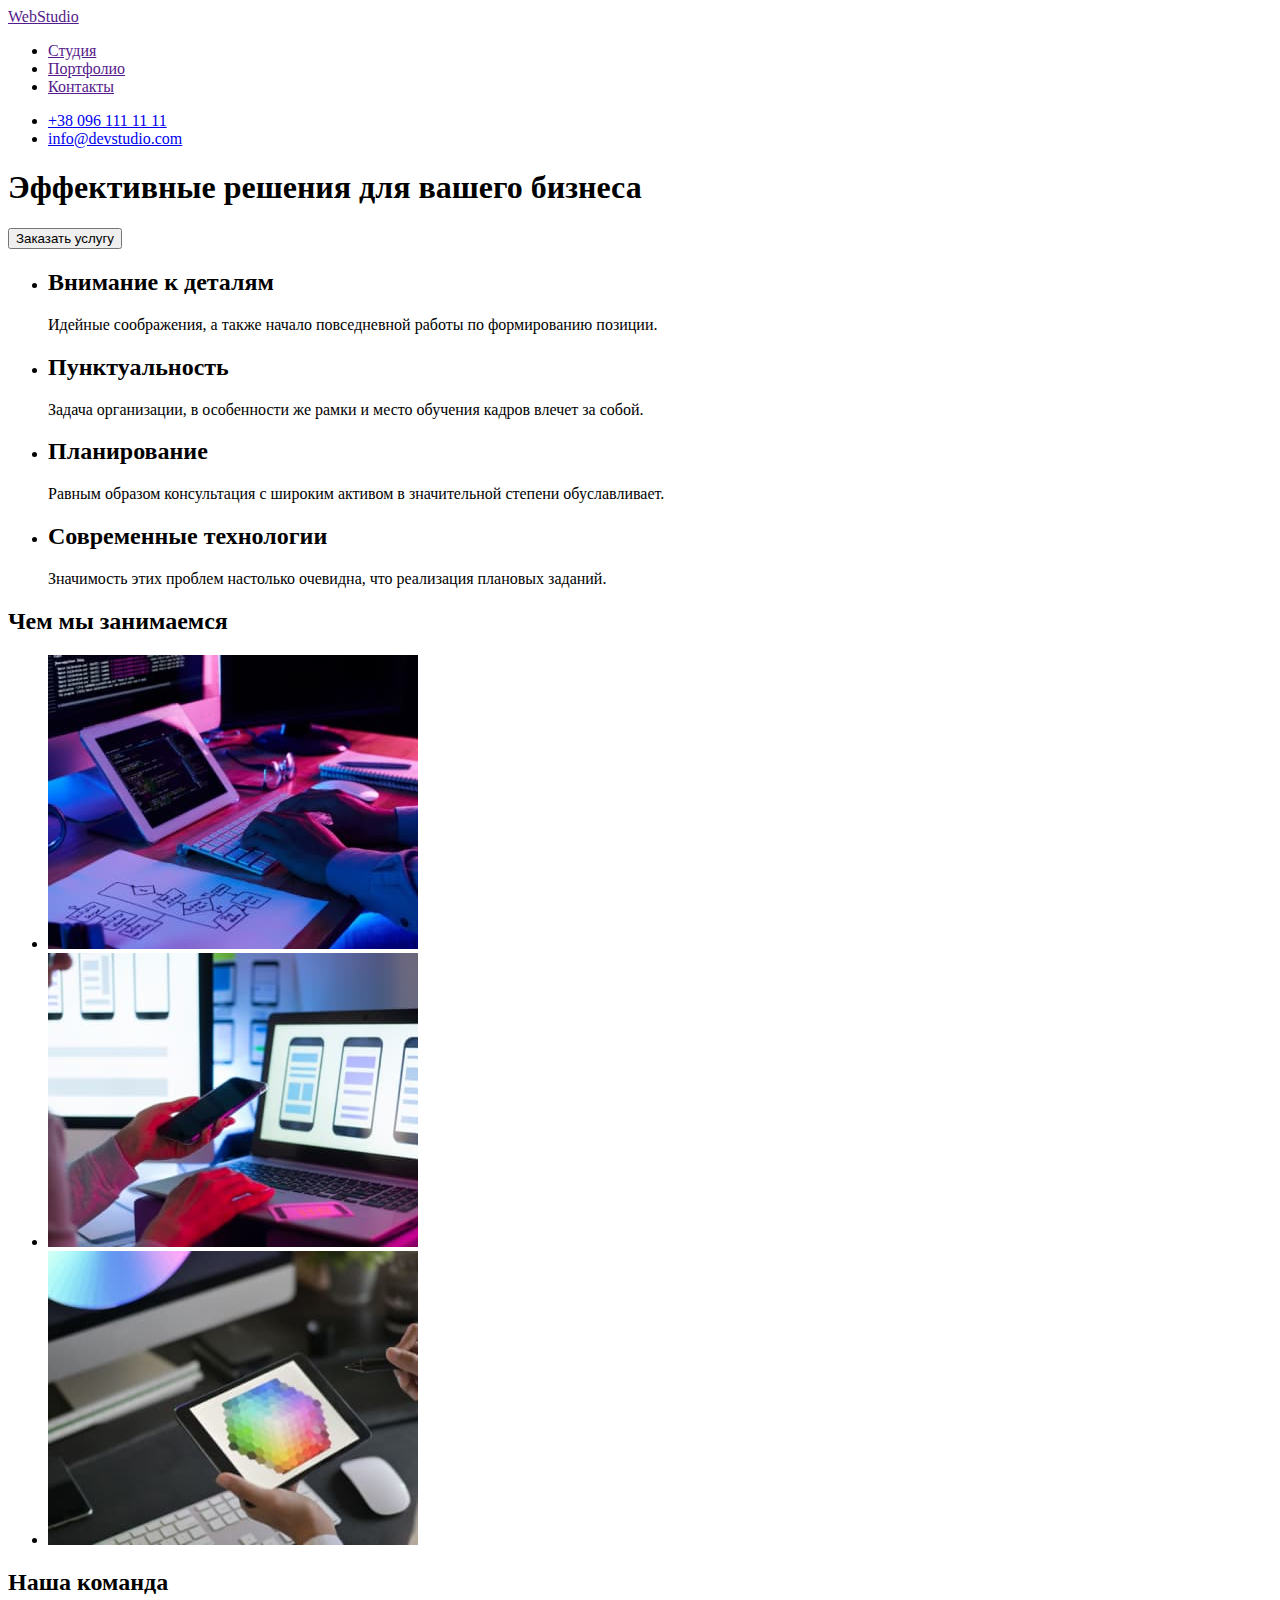
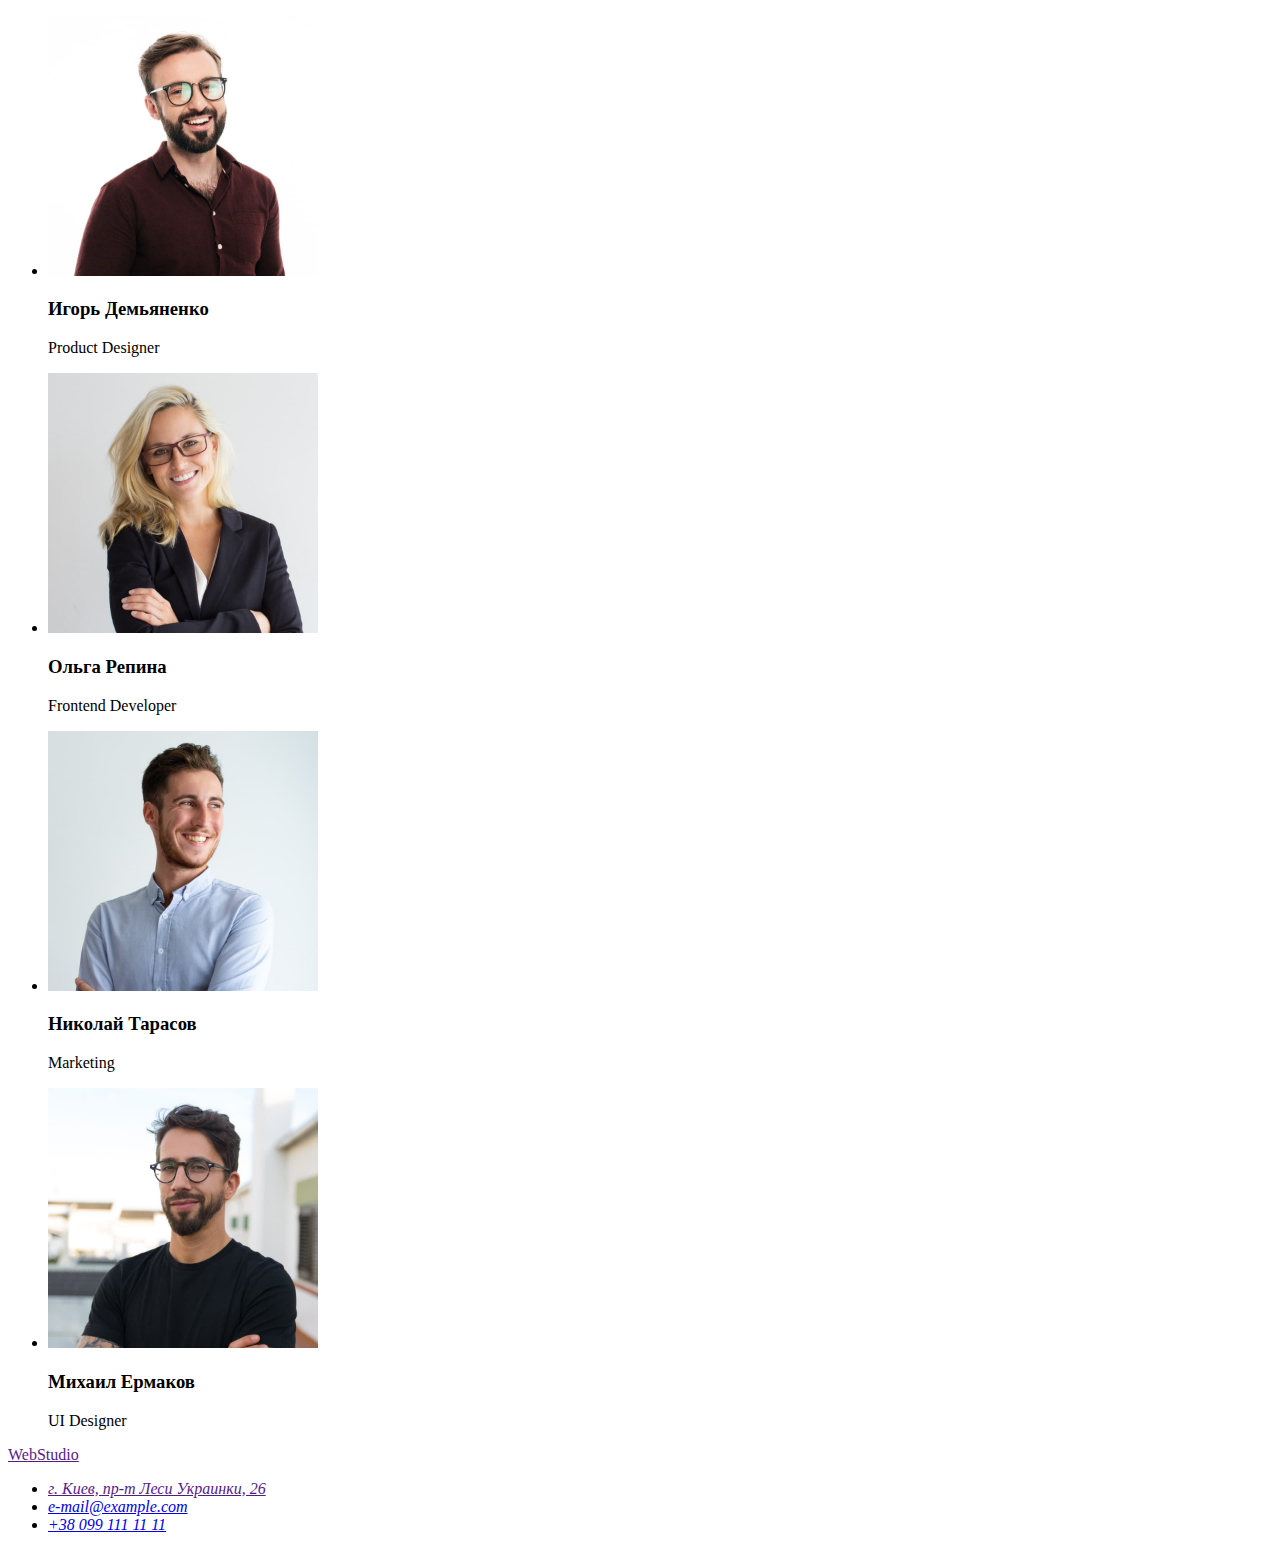
==== index.html @ b9a96abc "Добавил файлы проекта" ====
<!DOCTYPE html>
<html lang="en">
<head>
    <meta charset="UTF-8">
    <meta http-equiv="X-UA-Compatible" content="IE=edge">
    <meta name="viewport" content="width=device-width, initial-scale=1.0">
    <title>Студия</title>
</head>
<body>
    <!-- header -->
    <header>
        <a href="">WebStudio</a>
        <nav>
            <ul>
                <li><a href="">Студия</a></li>
                <li><a href="">Портфолио</a></li>
                <li><a href="">Контакты</a></li>
            </ul>
        </nav>
        <ul>
            <li><a href="tel:+380961111111">+38 096 111 11 11</a></li>
            <li><a href="mailto:info@devstudio.com">info@devstudio.com</a></li>
        </ul>
    </header>
    <!-- main -->
    <main>
    <!-- hero -->
        <section>
            <h1>Эффективные решения для вашего бизнеса</h1>
            <button type="button">Заказать услугу</button>
        </section>
        <!-- peculiarities -->
        <section>
        
            <ul>
                 <li>
                     <h2>Внимание к деталям</h2>
                    <p>Идейные соображения, а также начало повседневной работы по формированию позиции.</p>
                </li>
                <li>
                    <h2>Пунктуальность</h2>
                     <p>Задача организации, в особенности же рамки и место обучения кадров влечет за собой.</p>
                </li>
                <li>
                    <h2>Планирование</h2>
                    <p>Равным образом консультация с широким активом в значительной степени обуславливает.</p>
                </li>
                <li>
                    <h2>Современные технологии</h2>
                    <p>Значимость этих проблем настолько очевидна, что реализация плановых заданий.</p>
                </li>
            </ul>
        </section>
        <section>                
            <h2>Чем мы занимаемся</h2>
            <ul>
                <li>
                    <img src="./images/box-1.jpg" alt="Разработчик набирает код" width="370">
                </li>
                <li>
                    <img src="./images/box-2.jpg" alt="Дизайнер выбирает внешний вид страницы" width="370">
                </li>
                <li>
                    <img src="./images/box-3.jpg" alt="Дизайнер выбирает подходящий цвет" width="370">
                </li>
            </ul>
        </section>
        <!-- our team -->
        <section>
            <h2>Наша команда</h2>
            <ul>
                <li>
                    <img src="./images/igor-demyanenko.jpg" alt="Член команды Игорь Демьяненко" width="270">
                    <h3>Игорь Демьяненко</h3>
                    <p>Product Designer</p>
                </li>
                <li>
                    <img src="./images/olga-repina.jpg" alt="Член команды Ольга Репина" width="270">
                    <h3>Ольга Репина</h3>
                    <p>Frontend Developer</p>
                </li>
                <li>
                    <img src="./images/nikolay-tarasov.jpg" alt="Член команды Николай Тарасов" width="270">
                    <h3>Николай Тарасов</h3>
                    <p>Marketing</p>
                </li>
                <li>
                    <img src="./images/mihail-ermakov.jpg" alt="Член команды Михаил Ермаков" width="270">
                    <h3>Михаил Ермаков</h3>
                    <p>UI Designer</p>
                </li>
            </ul>
        </section>
    </main>
    <!-- footer -->
    <footer>
        <a href="">WebStudio</a>
        <address>
            <ul>
                <li><a href="">г. Киев, пр-т Леси Украинки, 26</a></li>
                <li><a href="mailto:">e-mail@example.com</a></li>
                <li><a href="tel:+380991111111">+38 099 111 11 11</a></li>
            </ul>
        </address>
    </footer>


    
</body>
</html>
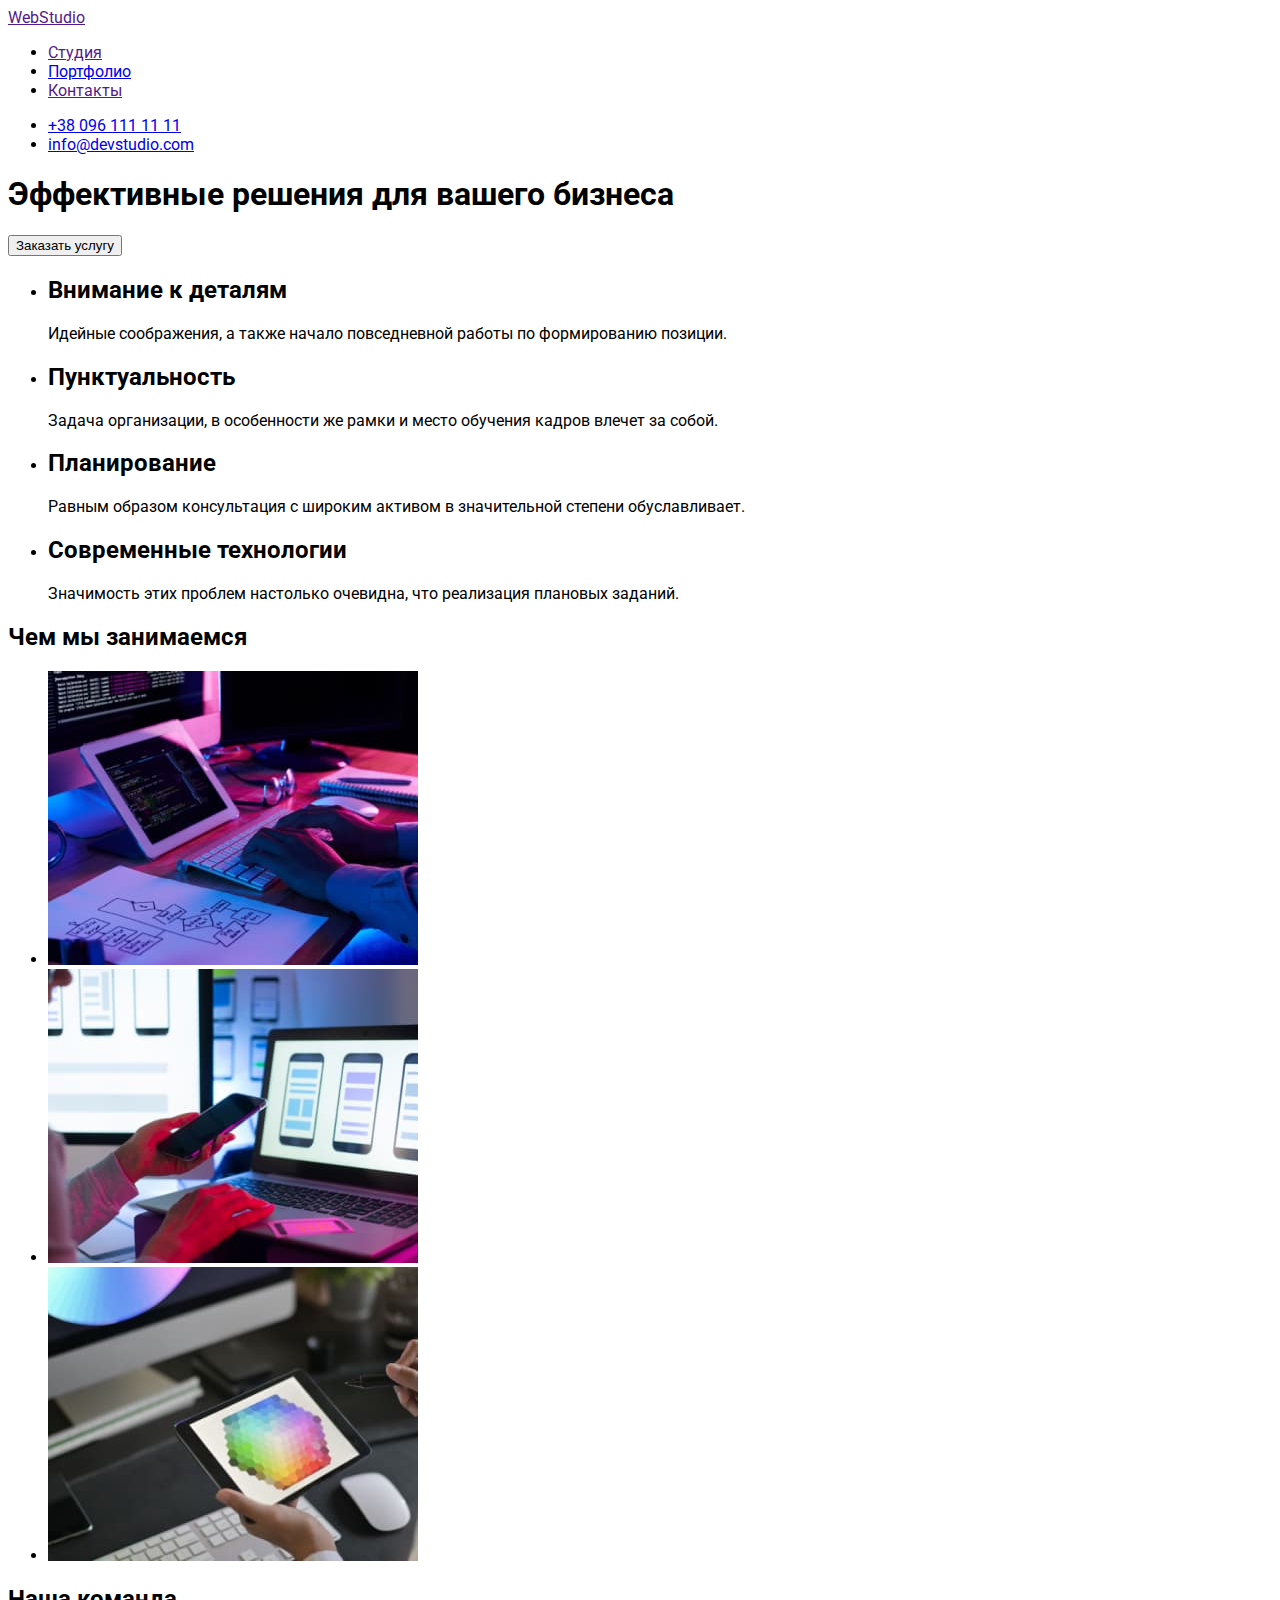
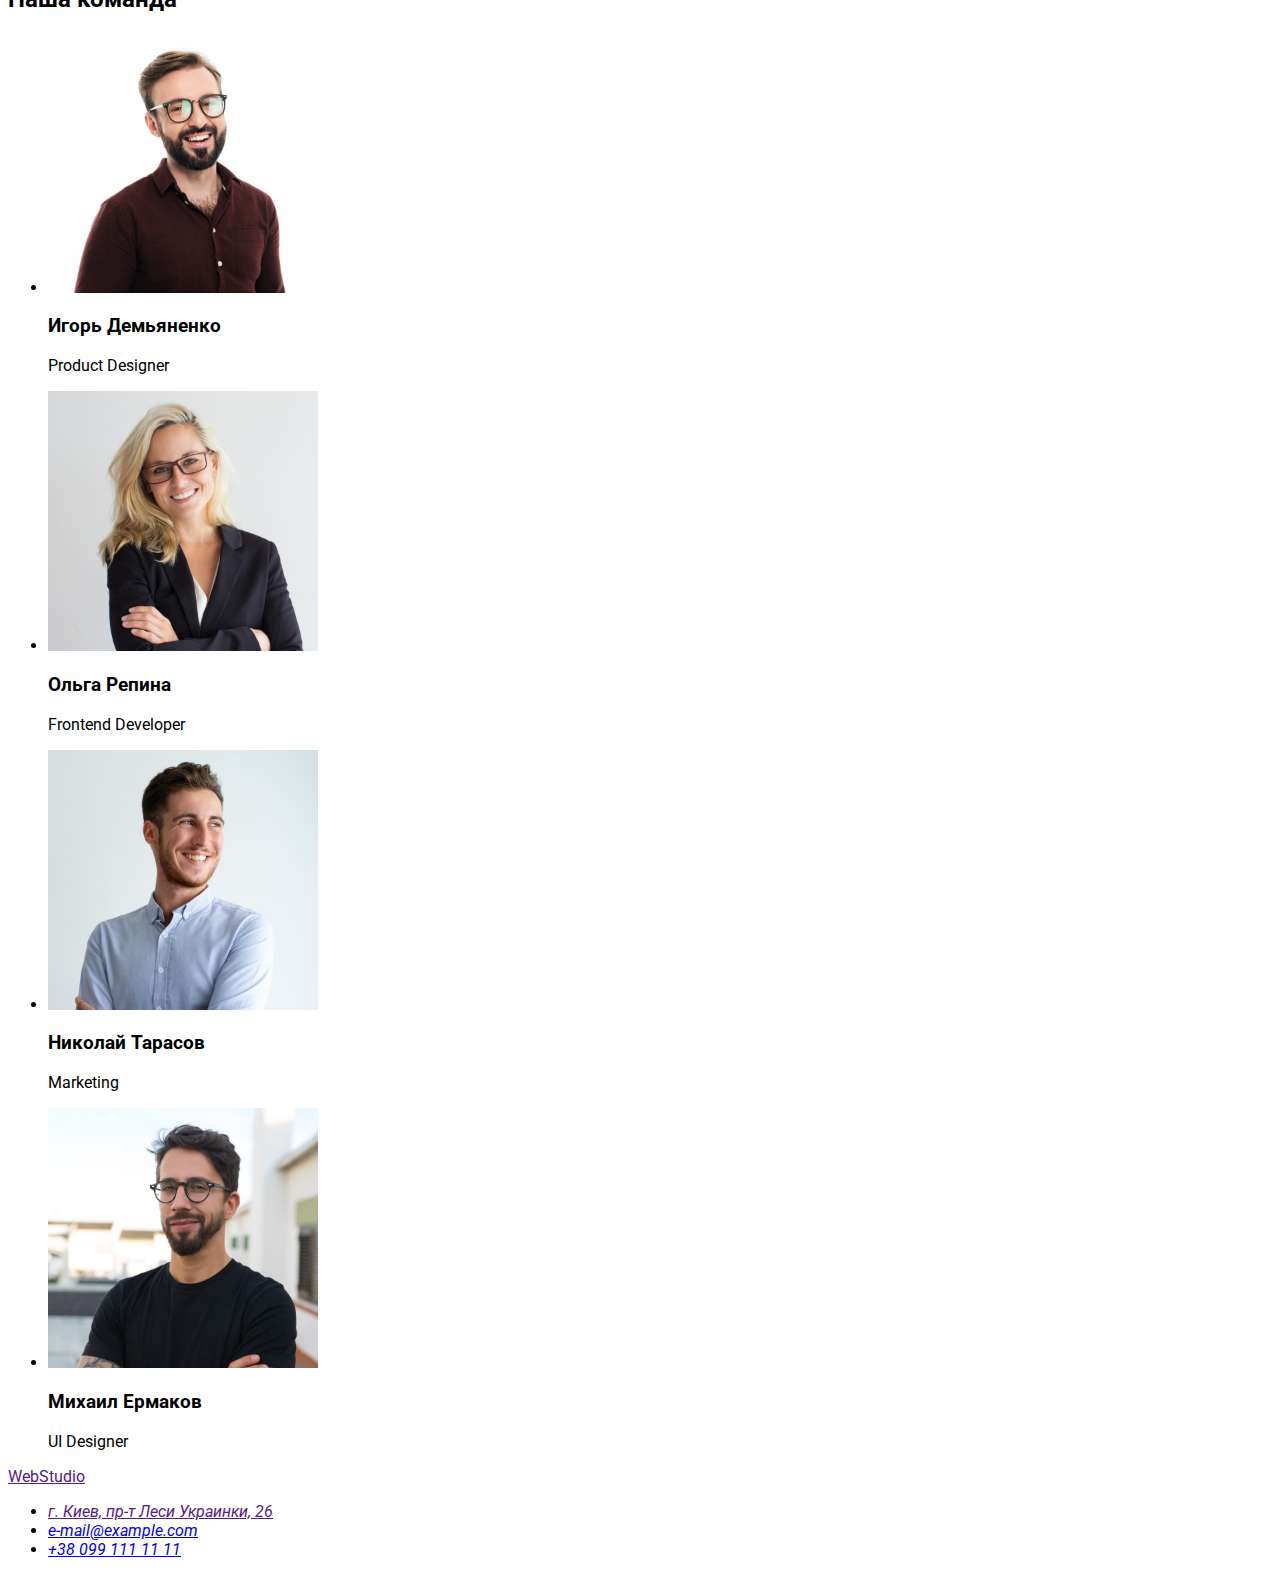
==== commit c15b22fa: "Portfolio, css" ====
--- a/index.html
+++ b/index.html
@@ -5,6 +5,11 @@
     <meta http-equiv="X-UA-Compatible" content="IE=edge">
     <meta name="viewport" content="width=device-width, initial-scale=1.0">
     <title>Студия</title>
+    <link rel="preconnect" href="https://fonts.googleapis.com">
+    <link rel="preconnect" href="https://fonts.gstatic.com" crossorigin>
+    <link href="https://fonts.googleapis.com/css2?family=Raleway:wght@700&family=Roboto:wght@400;500;700;900&display=swap"
+        rel="stylesheet">
+    <link rel="stylesheet" href="./css/styles.css">
 </head>
 <body>
     <!-- header -->
@@ -13,7 +18,7 @@
         <nav>
             <ul>
                 <li><a href="">Студия</a></li>
-                <li><a href="">Портфолио</a></li>
+                <li><a href="./portfolio.html">Портфолио</a></li>
                 <li><a href="">Контакты</a></li>
             </ul>
         </nav>
--- a/css/styles.css
+++ b/css/styles.css
@@ -0,0 +1,15 @@
+:root {
+  --page-bg-color: #ffffff;
+  --img-bg-color: #eeeeee;
+  --footer-color: #2f303a;
+  --color-of-headers: #212121;
+  --text-color: #757575;
+  --accent-color: #2196f3;
+  --logo-color: #2196f3;
+  --card-shadow: 0px 2px 1px -1px rgba(0, 0, 0, 0.2), 0px 1px 1px 0px rgba(0, 0, 0, 0.14),
+    0px 1px 3px 0px rgba(0, 0, 0, 0.12);
+}
+
+body {
+  font-family: 'Roboto', 'Raleway', sans-serif;
+}
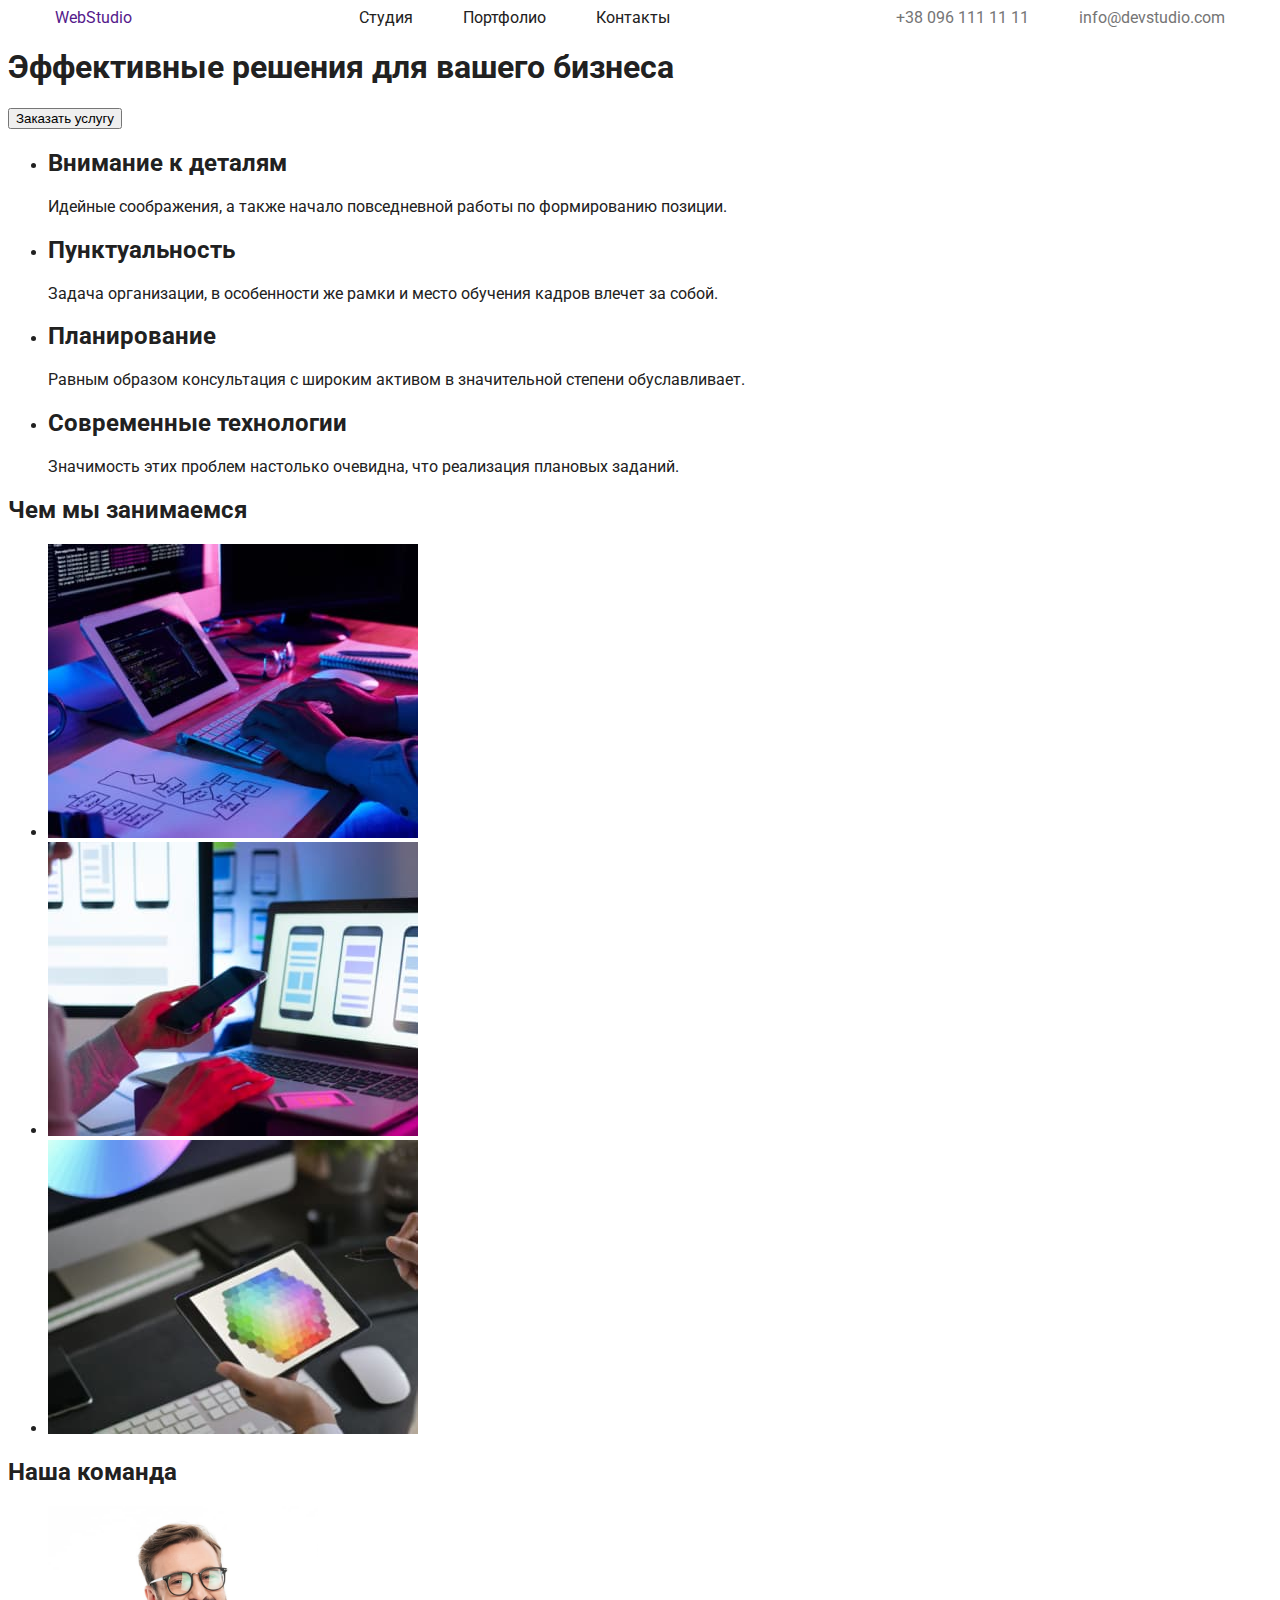
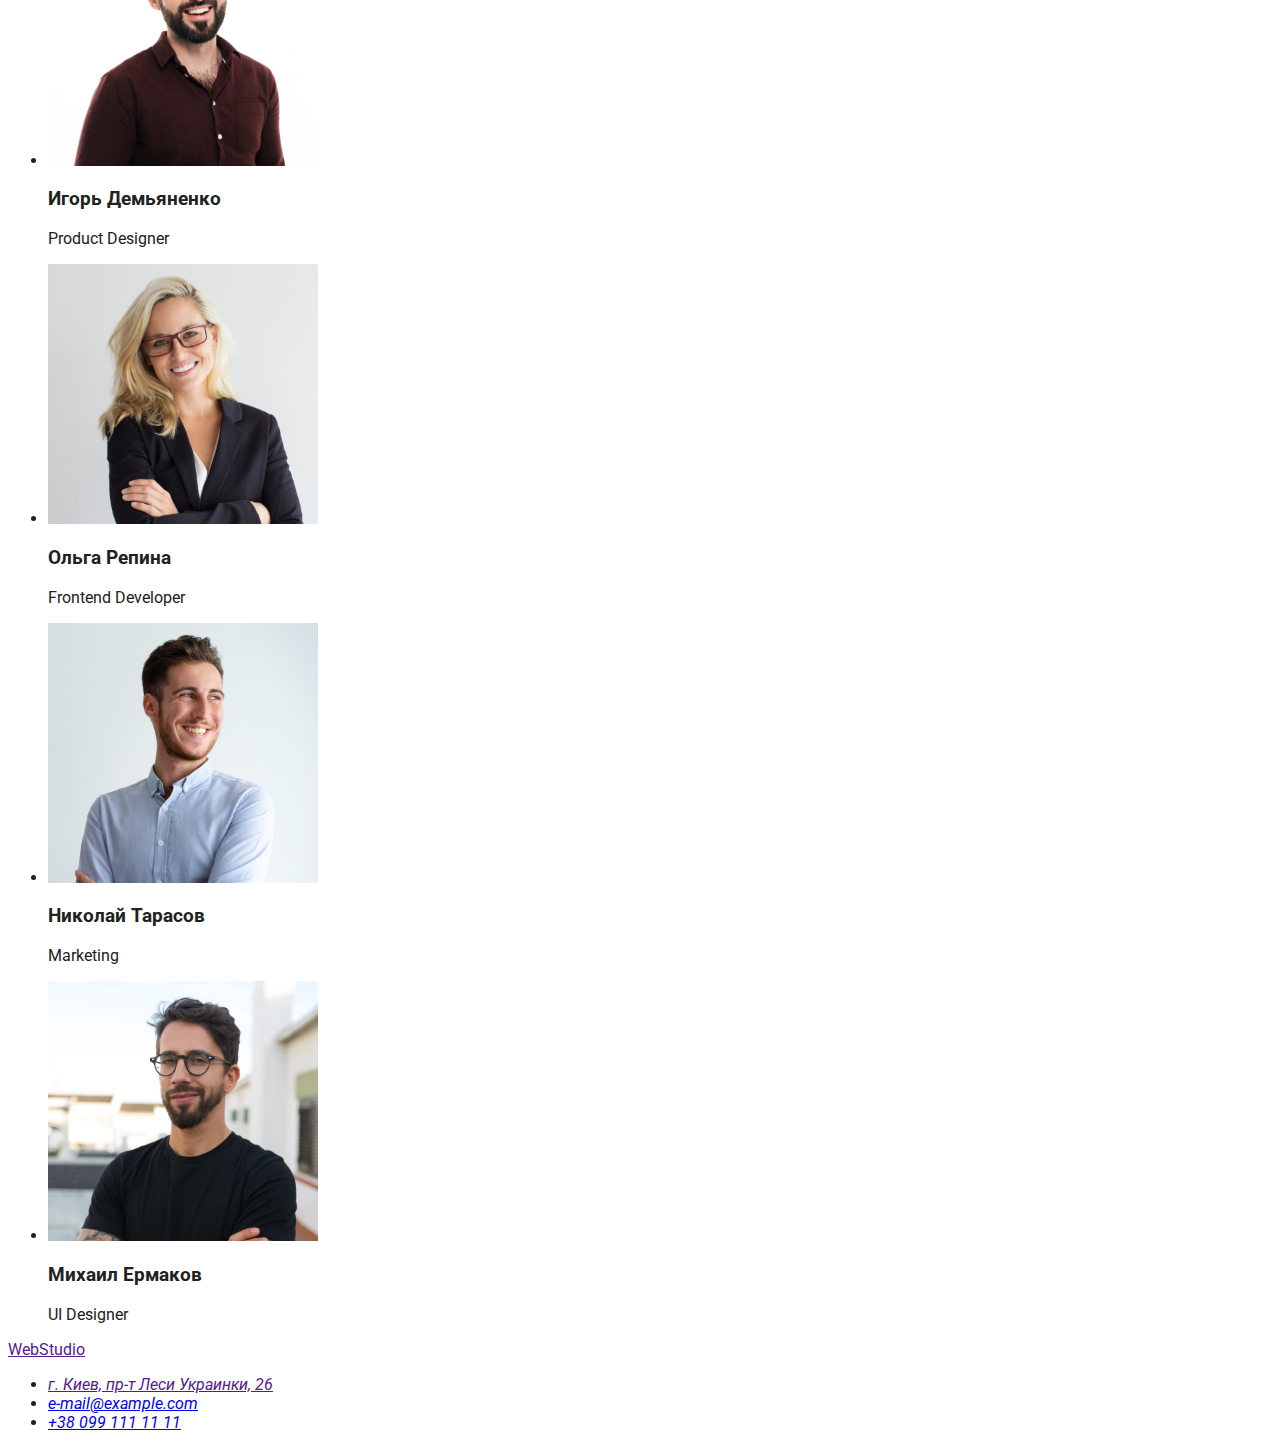
==== commit eabbaab6: "оформление шапки" ====
--- a/index.html
+++ b/index.html
@@ -13,16 +13,16 @@
 </head>
 <body>
     <!-- header -->
-    <header>
-        <a href="">WebStudio</a>
+    <header class="page-header">
+        <a class="logo" href="">WebStudio</a>
         <nav>
-            <ul>
-                <li><a href="">Студия</a></li>
+            <ul class="site-nav">
+                <li><a href="./index.html">Студия</a></li>
                 <li><a href="./portfolio.html">Портфолио</a></li>
                 <li><a href="">Контакты</a></li>
             </ul>
         </nav>
-        <ul>
+        <ul class="contact">
             <li><a href="tel:+380961111111">+38 096 111 11 11</a></li>
             <li><a href="mailto:info@devstudio.com">info@devstudio.com</a></li>
         </ul>
--- a/css/styles.css
+++ b/css/styles.css
@@ -12,4 +12,43 @@
 
 body {
   font-family: 'Roboto', 'Raleway', sans-serif;
+  color: var(--color-of-headers);
 }
+
+.page-header {
+  display: flex;
+  justify-content: space-between;
+  width: 1170px;
+  margin-left: auto;
+  margin-right: auto;
+}
+
+.page-header a {
+  text-decoration: none;
+}
+
+.site-nav,
+.contact,
+.logo {
+  display: flex;
+  justify-content: space-between;
+  margin: 0;
+  padding: 0;
+  list-style: none;
+}
+
+.site-nav > li {
+  margin-left: 50px;
+}
+
+.contact > li {
+  margin-left: 50px;
+}
+
+.site-nav a {
+  color: var(--color-of-headers);
+}
+
+.contact a {
+  color: var(--text-color);
+}
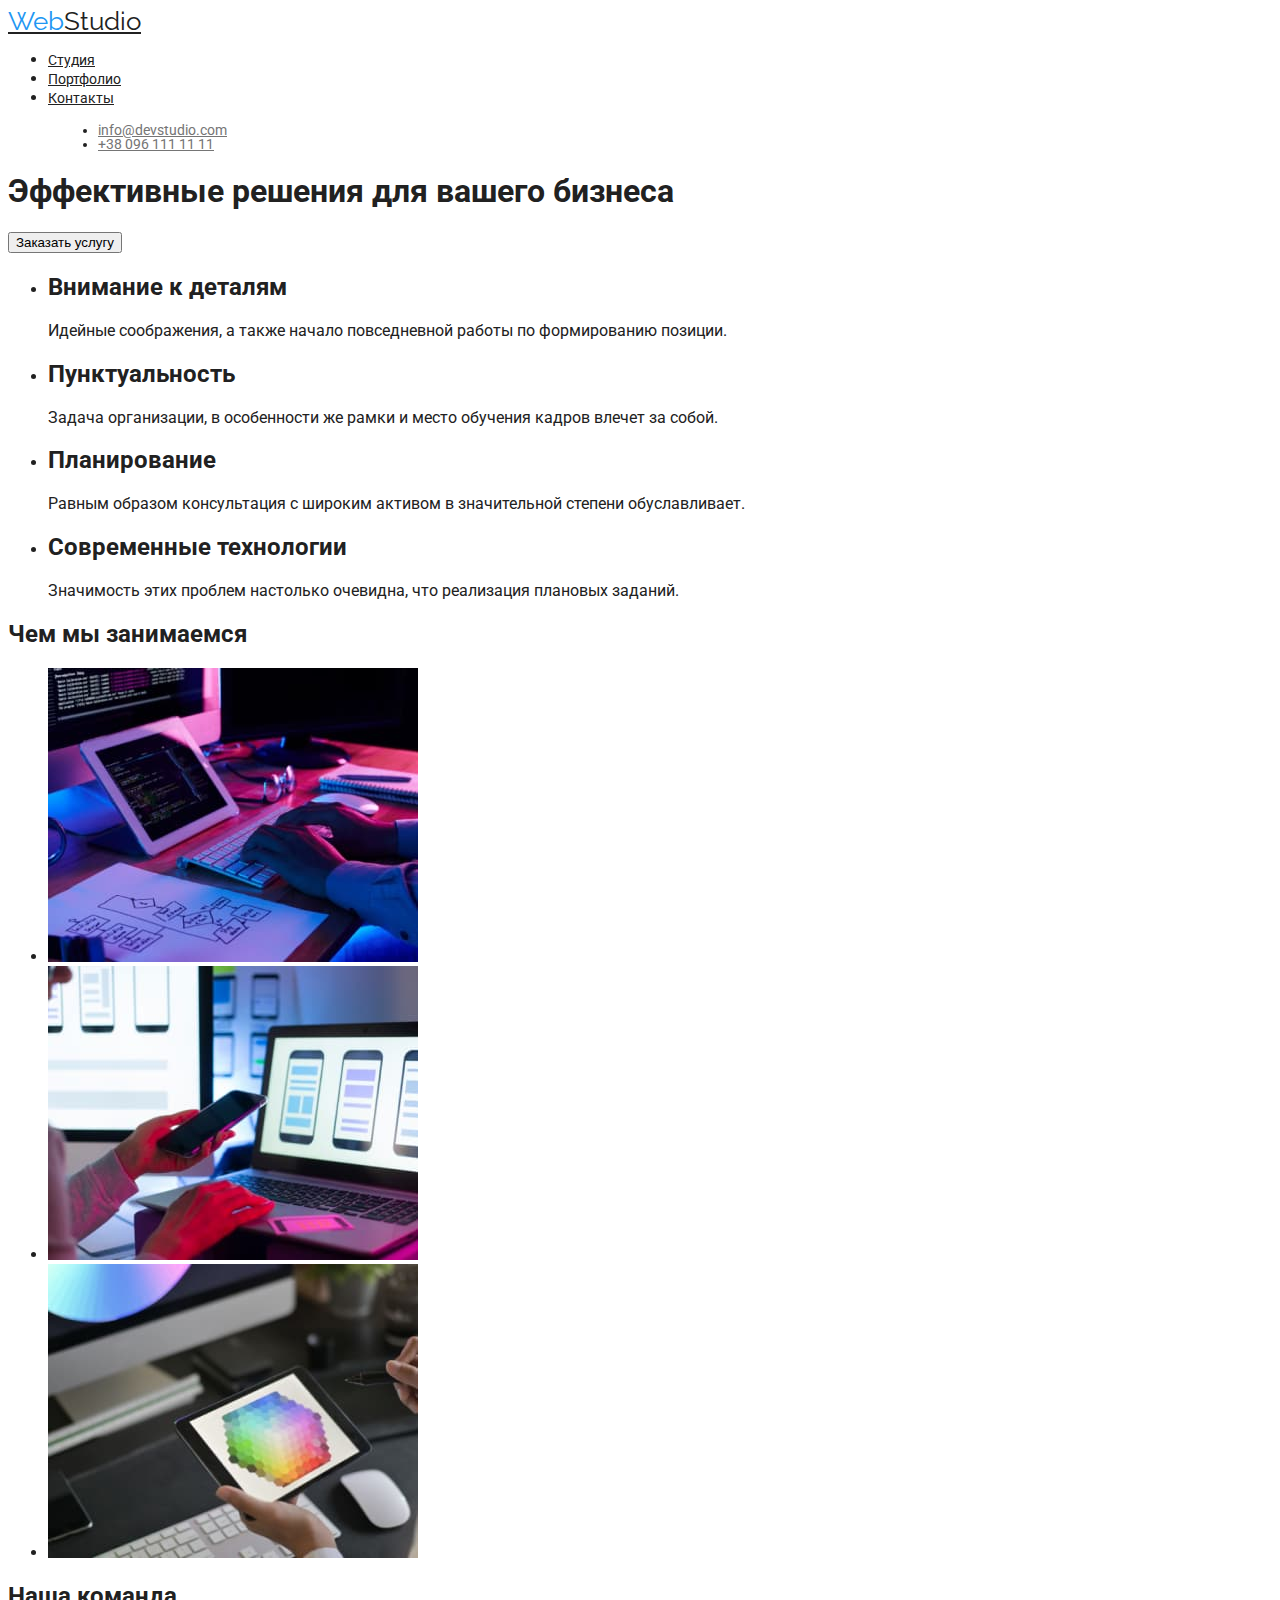
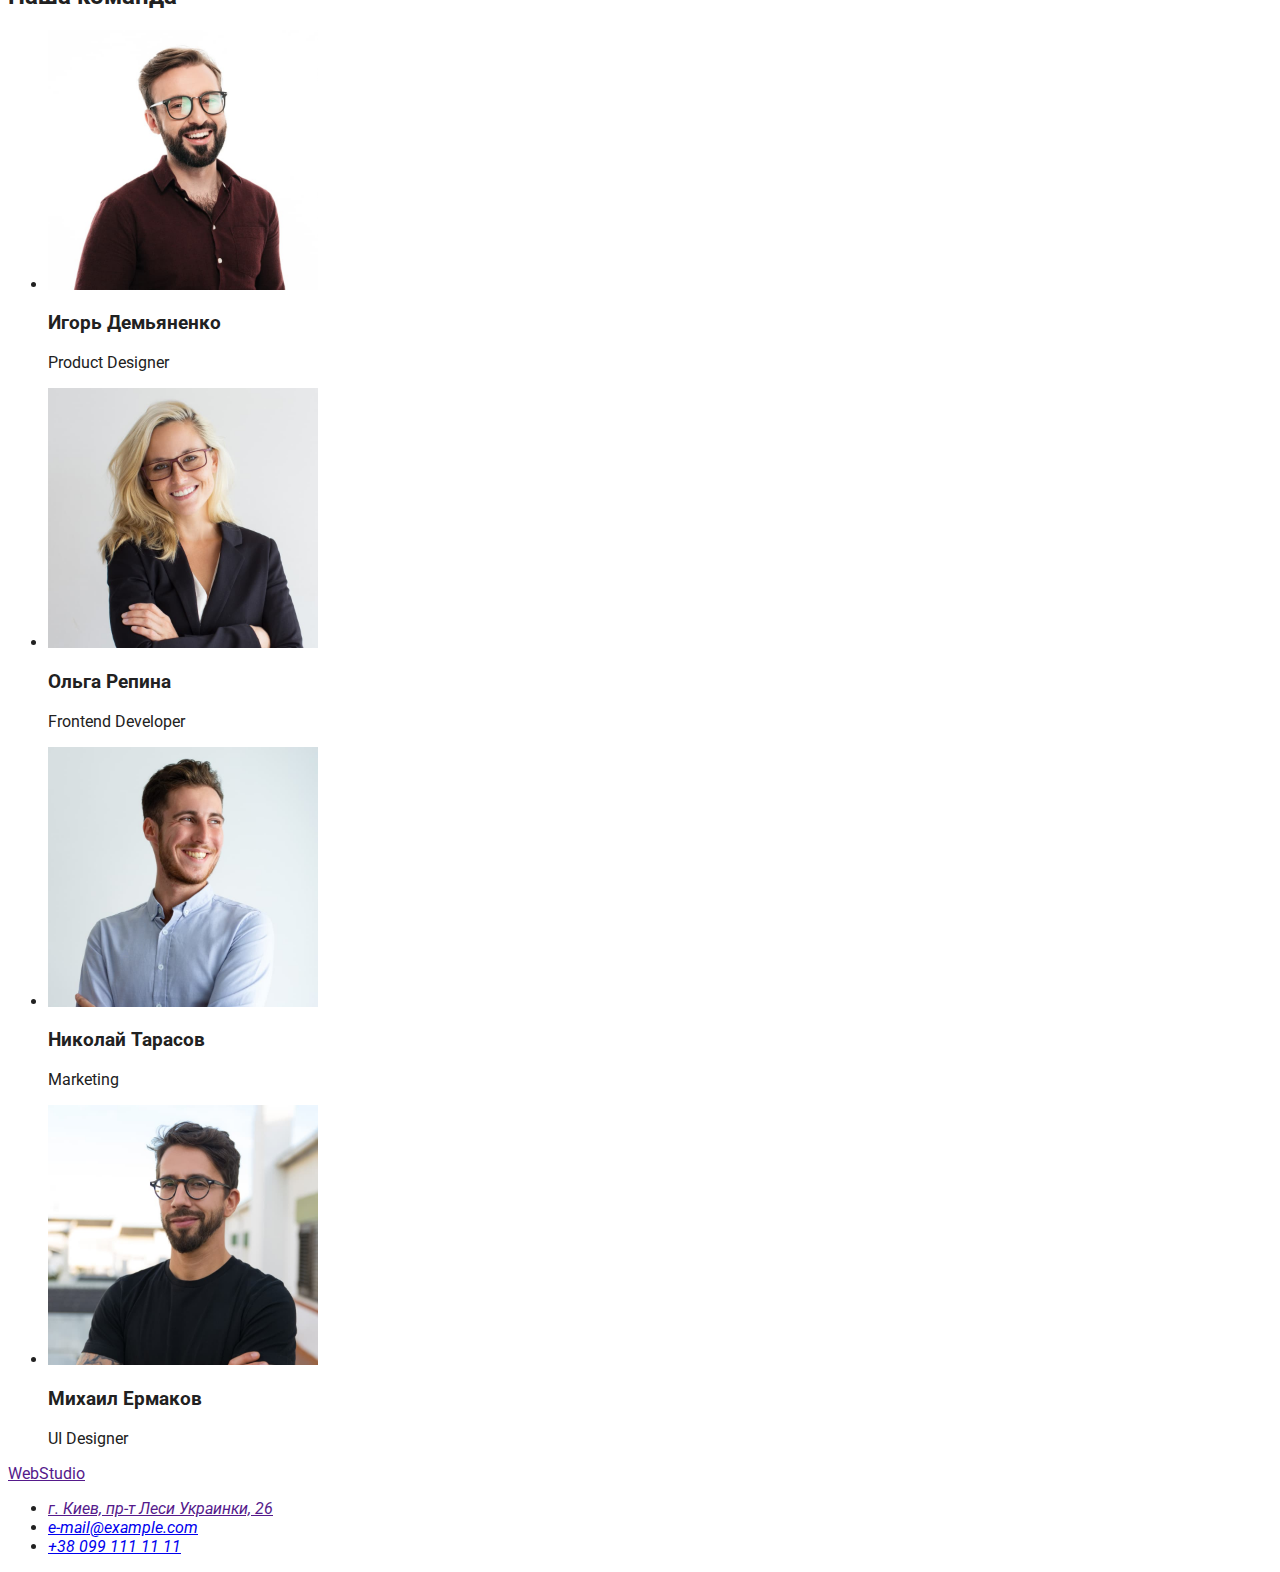
==== commit 63da5c2d: "добавляет стили" ====
--- a/index.html
+++ b/index.html
@@ -14,17 +14,17 @@
 <body>
     <!-- header -->
     <header class="page-header">
-        <a class="logo" href="">WebStudio</a>
+        <a href=""class="logo"><span>Web</span>Studio</a>
         <nav>
             <ul class="site-nav">
-                <li><a href="./index.html">Студия</a></li>
-                <li><a href="./portfolio.html">Портфолио</a></li>
-                <li><a href="">Контакты</a></li>
+                <li><a href="./index.html" class="studio">Студия</a></li>
+                <li><a href="./portfolio.html" class="portfolio">Портфолио</a></li>
+                <li><a href="" class="contacts">Контакты</a></li>
             </ul>
         </nav>
         <ul class="contact">
+            <li><a href="mailto:info@devstudio.com">info@devstudio.com</a></li>
             <li><a href="tel:+380961111111">+38 096 111 11 11</a></li>
-            <li><a href="mailto:info@devstudio.com">info@devstudio.com</a></li>
         </ul>
     </header>
     <!-- main -->
--- a/css/styles.css
+++ b/css/styles.css
@@ -14,41 +14,64 @@
   font-family: 'Roboto', 'Raleway', sans-serif;
   color: var(--color-of-headers);
 }
+/* header */
 
-.page-header {
-  display: flex;
-  justify-content: space-between;
-  width: 1170px;
-  margin-left: auto;
-  margin-right: auto;
+/* navigation */
+
+.logo {
+  font-family: 'Raleway', sans-serif;
+  font-style: bold;
+  font-size: 26px;
+  line-height: 31px;
+  line-height: 100%;
+  color: var(--color-of-headers);
 }
 
-.page-header a {
-  text-decoration: none;
-}
-
-.site-nav,
-.contact,
-.logo {
-  display: flex;
-  justify-content: space-between;
-  margin: 0;
-  padding: 0;
-  list-style: none;
-}
-
-.site-nav > li {
-  margin-left: 50px;
-}
-
-.contact > li {
-  margin-left: 50px;
+span {
+  color: var(--logo-color);
 }
 
 .site-nav a {
   color: var(--color-of-headers);
+  font-style: medium;
+  font-size: 14px;
+  line-height: 16px;
+  line-height: 100%;
+}
+
+.site-nav a:hover,
+.site-nav a:focus {
+  color: var(--accent-color);
+}
+
+.site-nav a:active {
+  color: var(--accent-color);
+}
+/* contact */
+
+.contact > li {
+  font-style: Medium;
+  font-size: 14px;
+  line-height: 16px;
+  line-height: 100%;
+  margin-left: 50px;
 }
 
 .contact a {
   color: var(--text-color);
 }
+
+.contact a:hover,
+.contact a:focus {
+  color: var(--accent-color);
+}
+
+.studio:hover,
+.studio:focus {
+  color: var(--accent-color);
+}
+
+.portfolio:hover,
+.portfolio:focus {
+  color: var(--accent-color);
+}
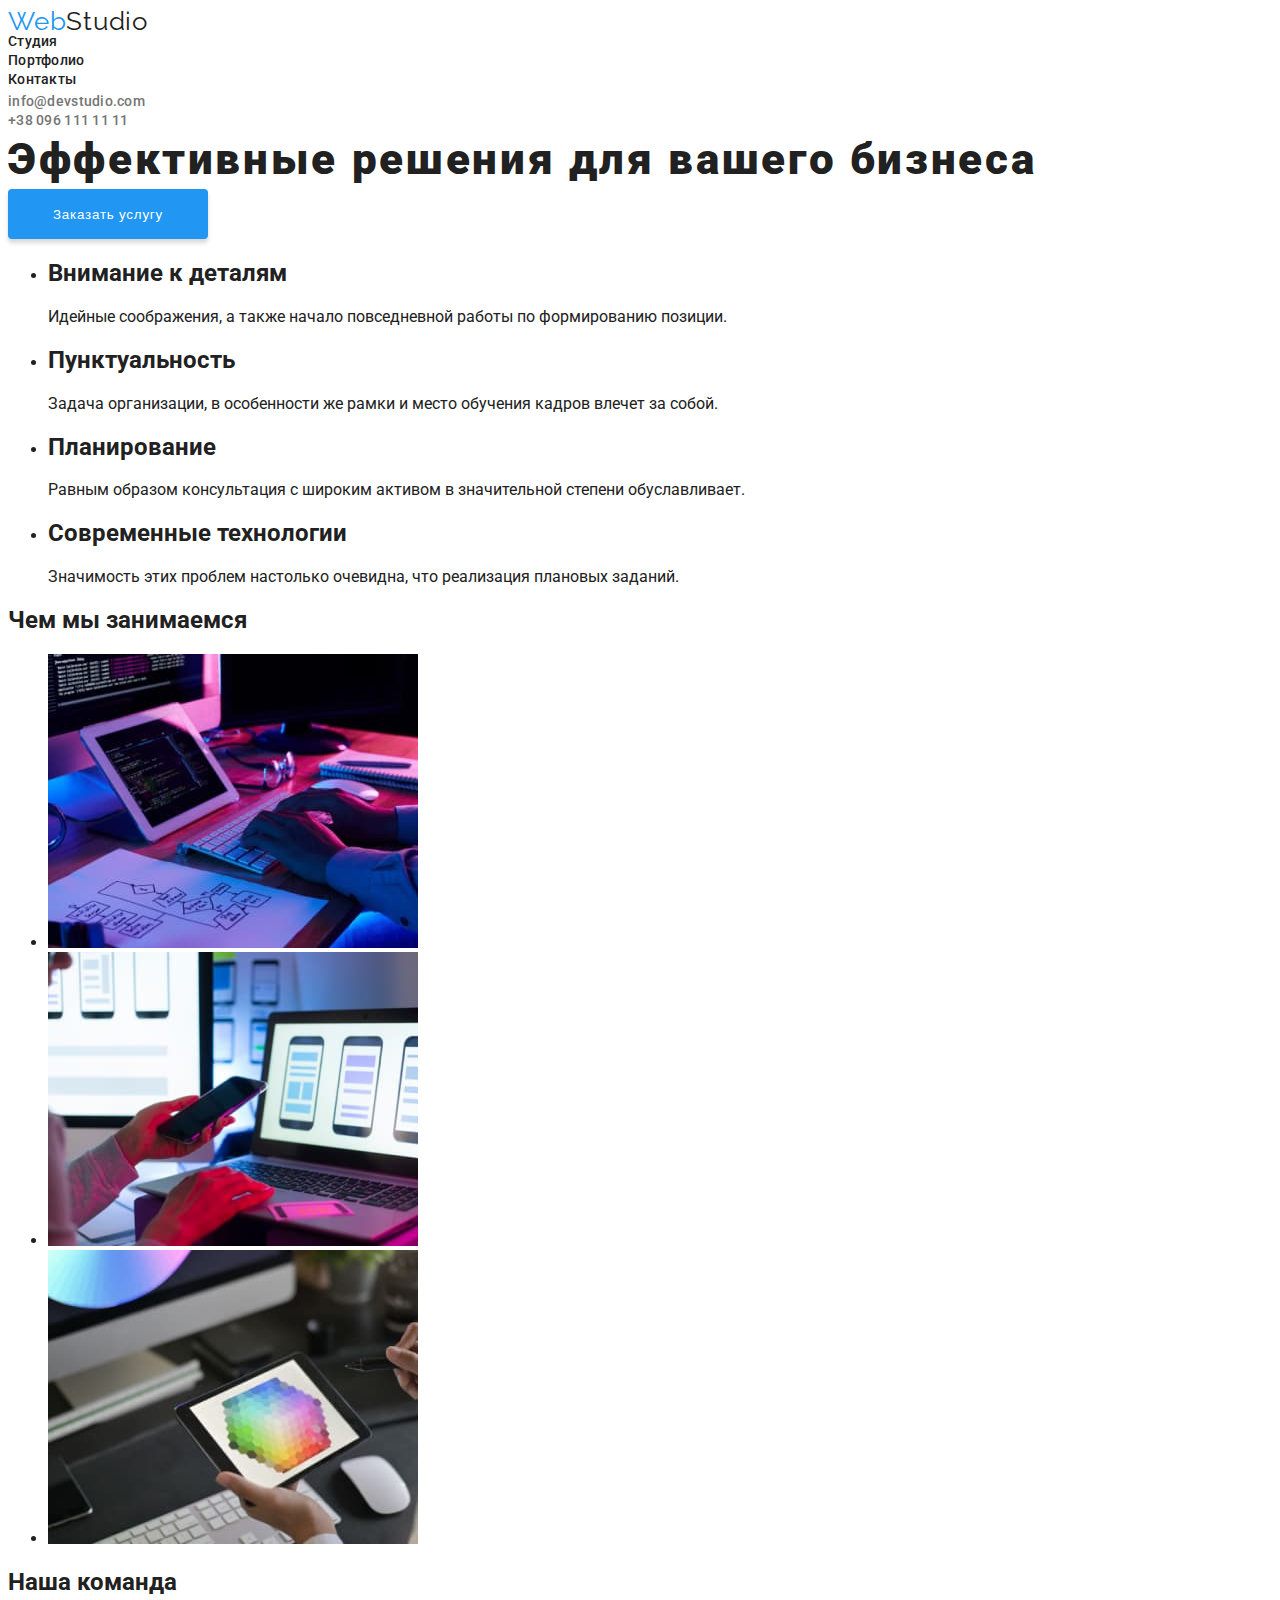
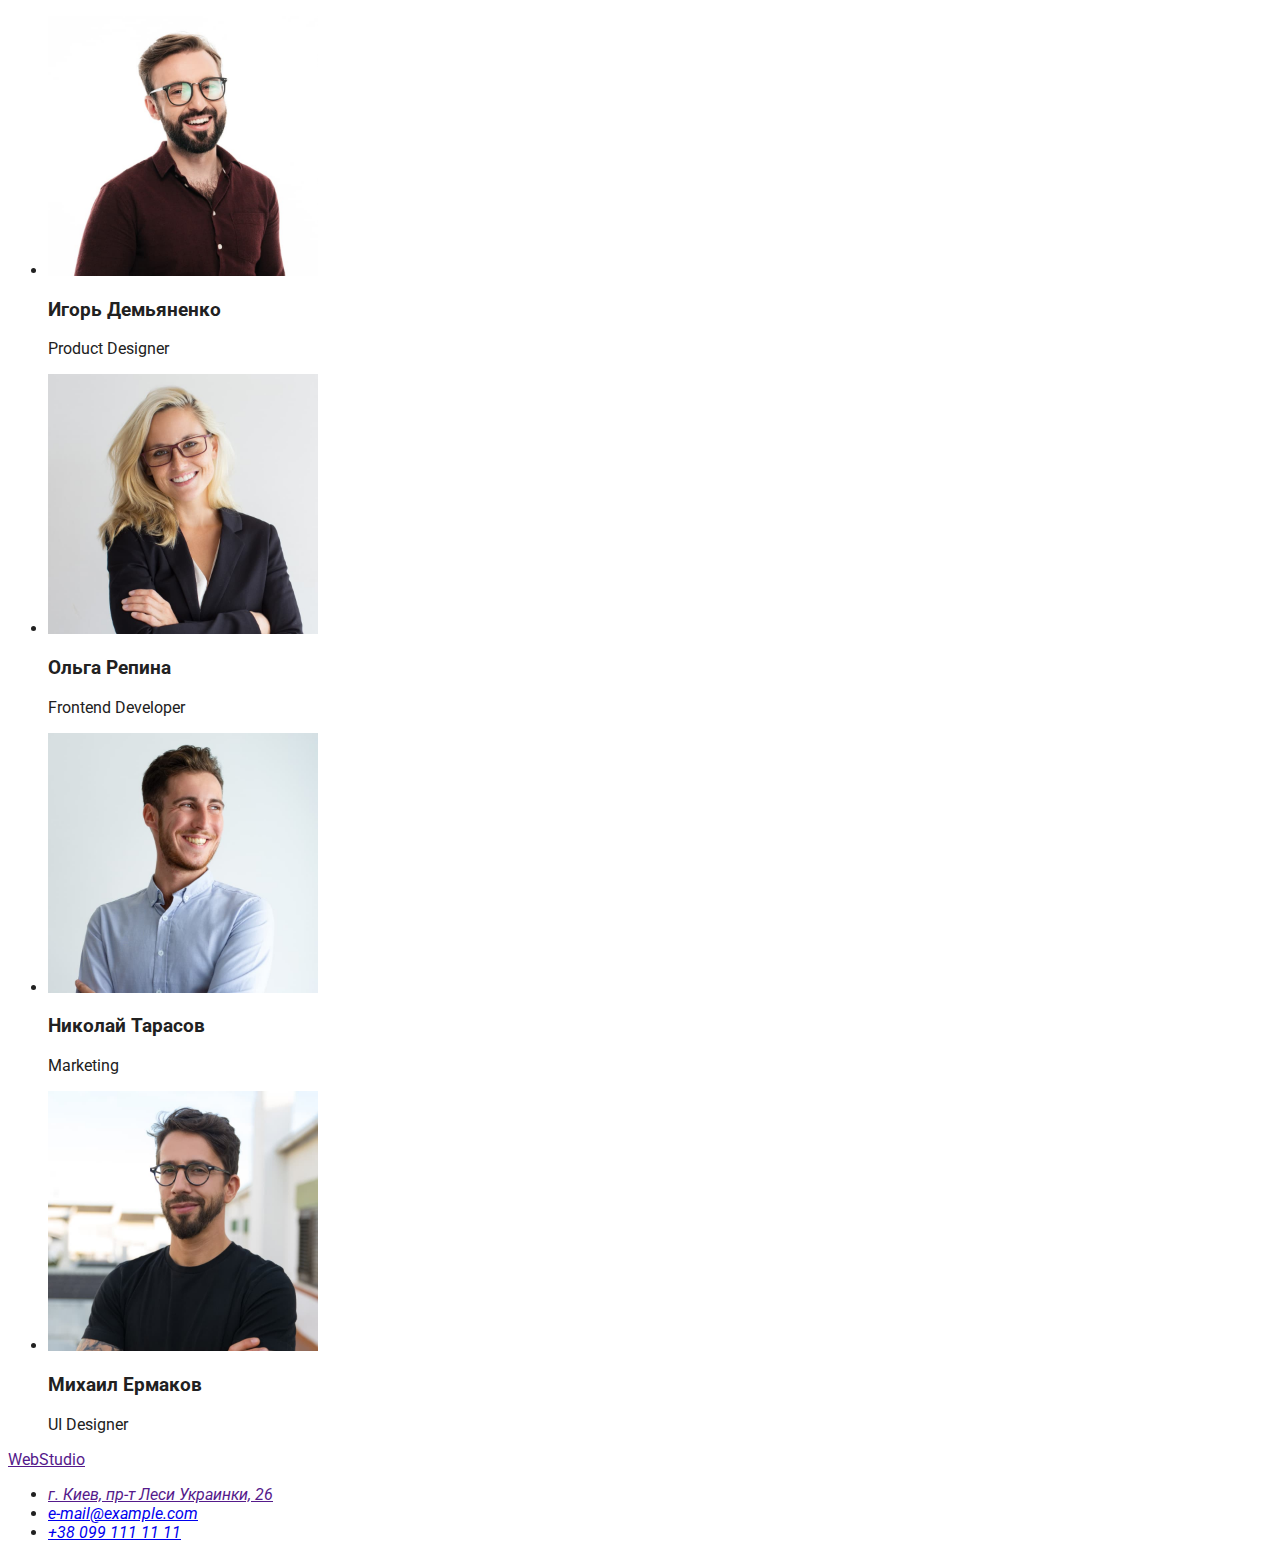
==== commit 604d6589: "update css" ====
--- a/index.html
+++ b/index.html
@@ -17,9 +17,9 @@
         <a href=""class="logo"><span>Web</span>Studio</a>
         <nav>
             <ul class="site-nav">
-                <li><a href="./index.html" class="studio">Студия</a></li>
-                <li><a href="./portfolio.html" class="portfolio">Портфолио</a></li>
-                <li><a href="" class="contacts">Контакты</a></li>
+                <li><a href="./index.html">Студия</a></li>
+                <li><a href="./portfolio.html">Портфолио</a></li>
+                <li><a href="">Контакты</a></li>
             </ul>
         </nav>
         <ul class="contact">
@@ -30,9 +30,9 @@
     <!-- main -->
     <main>
     <!-- hero -->
-        <section>
-            <h1>Эффективные решения для вашего бизнеса</h1>
-            <button type="button">Заказать услугу</button>
+        <section class="hero">
+            <h1 class="hero-title">Эффективные решения для вашего бизнеса</h1>
+            <button type="button" class="button">Заказать услугу</button>
         </section>
         <!-- peculiarities -->
         <section>
--- a/css/styles.css
+++ b/css/styles.css
@@ -14,29 +14,41 @@
   font-family: 'Roboto', 'Raleway', sans-serif;
   color: var(--color-of-headers);
 }
-/* header */
 
-/* navigation */
-
+/* logo */
 .logo {
   font-family: 'Raleway', sans-serif;
-  font-style: bold;
   font-size: 26px;
   line-height: 31px;
   line-height: 100%;
+  vertical-align: top;
+  letter-spacing: 0.03em;
   color: var(--color-of-headers);
+  text-decoration: none;
 }
 
 span {
   color: var(--logo-color);
 }
 
+/* navigation */
+.site-nav,
+.contact {
+  list-style: none;
+  margin: 0;
+  padding: 0;
+}
+
 .site-nav a {
   color: var(--color-of-headers);
   font-style: medium;
   font-size: 14px;
+  font-weight: 500;
   line-height: 16px;
   line-height: 100%;
+  vertical-align: top;
+  letter-spacing: 0.02em;
+  text-decoration: none;
 }
 
 .site-nav a:hover,
@@ -47,17 +59,16 @@
 .site-nav a:active {
   color: var(--accent-color);
 }
+
 /* contact */
-
-.contact > li {
+.contact a {
   font-style: Medium;
   font-size: 14px;
+  font-weight: 500;
   line-height: 16px;
   line-height: 100%;
-  margin-left: 50px;
-}
-
-.contact a {
+  letter-spacing: 0.02em;
+  text-decoration: none;
   color: var(--text-color);
 }
 
@@ -66,12 +77,24 @@
   color: var(--accent-color);
 }
 
-.studio:hover,
-.studio:focus {
-  color: var(--accent-color);
+/* hero */
+.hero-title {
+  font-weight: 900;
+  font-size: 44px;
+  line-height: 60px;
+  letter-spacing: 0.06em;
+  margin: 0;
 }
 
-.portfolio:hover,
-.portfolio:focus {
-  color: var(--accent-color);
+.button {
+  letter-spacing: 0.06em;
+  width: 200px;
+  height: 50px;
+  left: 700px;
+  top: 430px;
+  color: #ffffff;
+  background: #2196f3;
+  box-shadow: 0px 4px 4px rgba(0, 0, 0, 0.15);
+  border-radius: 4px;
+  border: none;
 }
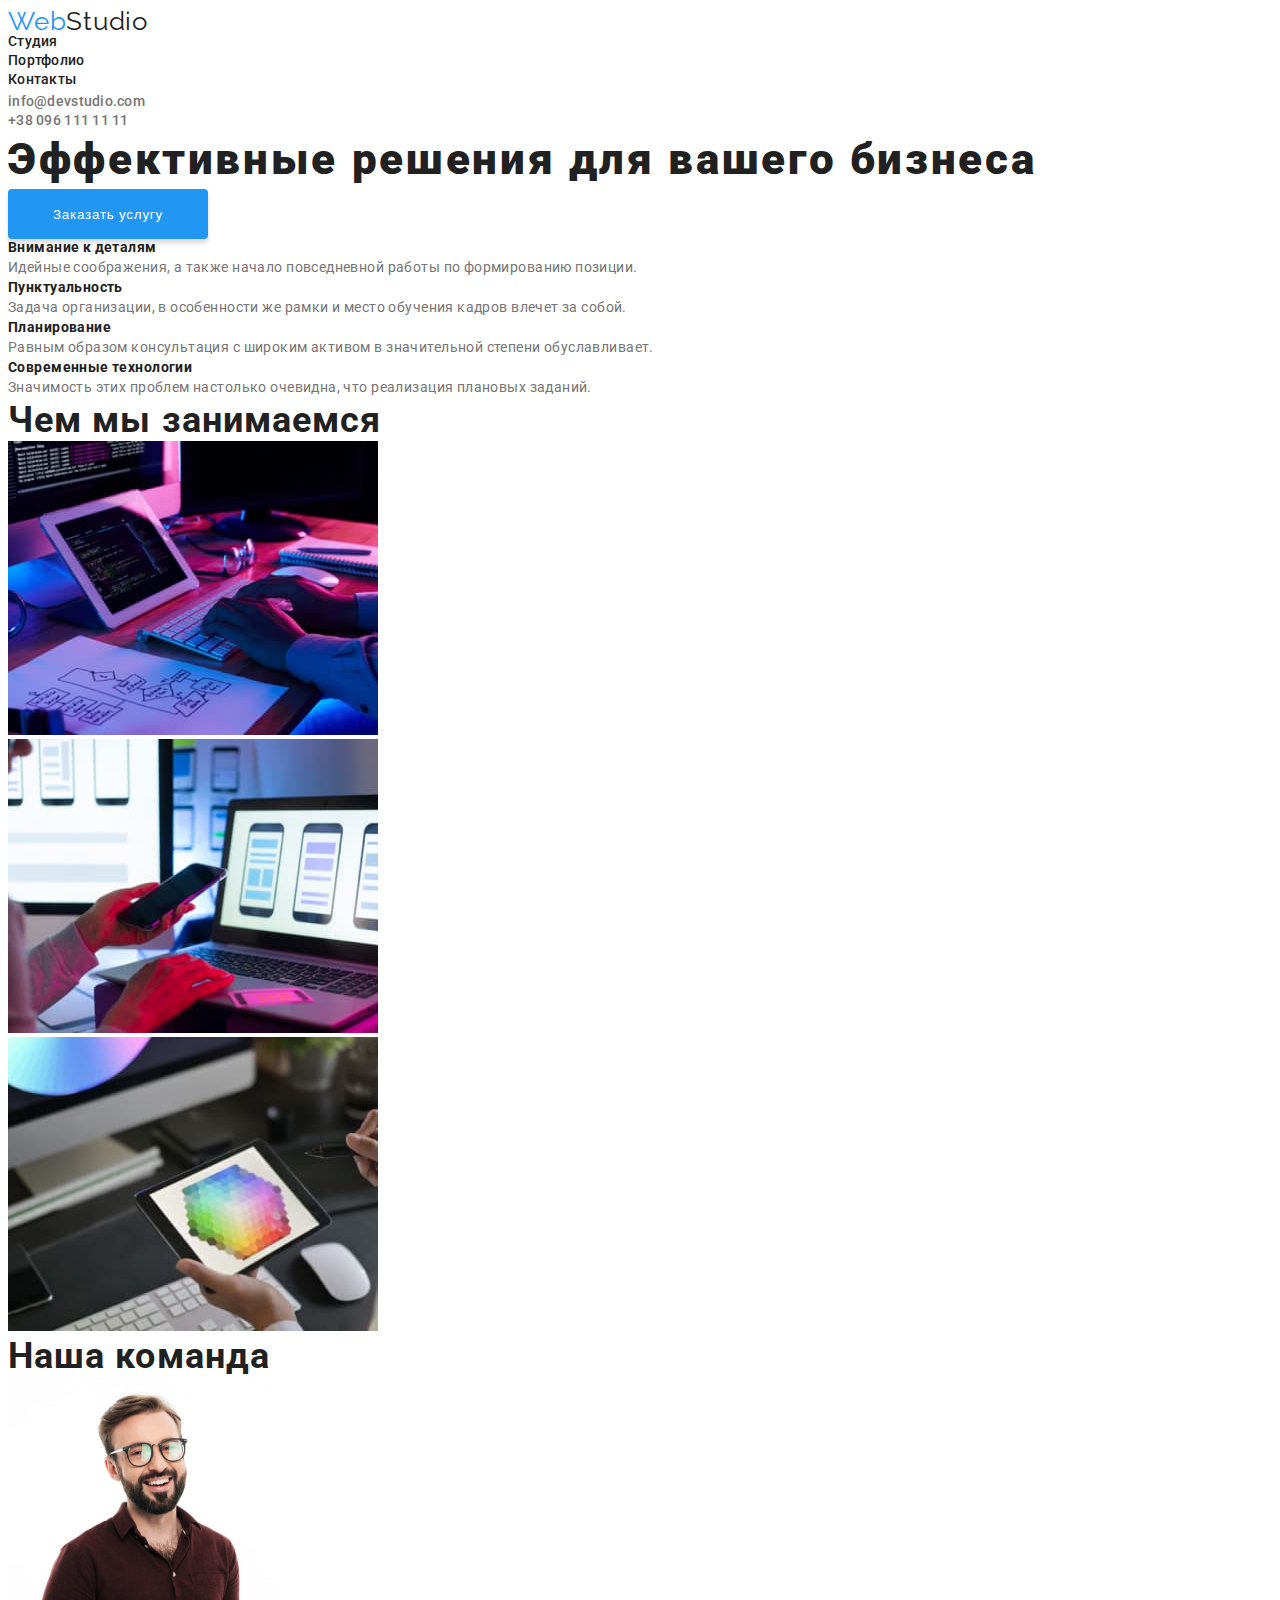
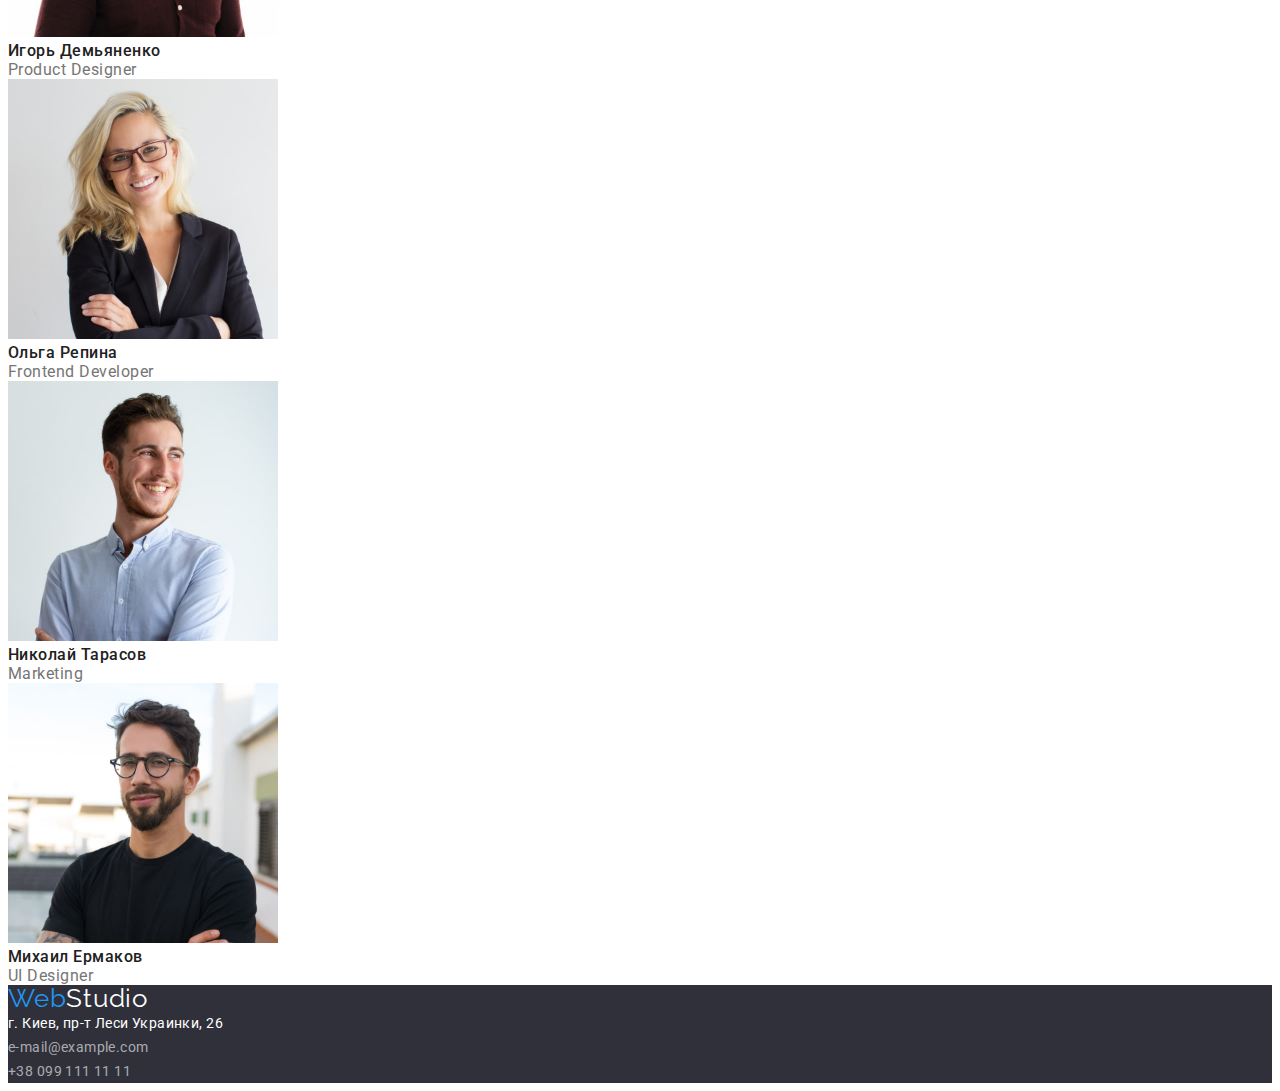
==== commit 5cf72fee: "Добавляет стили" ====
--- a/index.html
+++ b/index.html
@@ -34,31 +34,30 @@
             <h1 class="hero-title">Эффективные решения для вашего бизнеса</h1>
             <button type="button" class="button">Заказать услугу</button>
         </section>
-        <!-- peculiarities -->
-        <section>
-        
-            <ul>
-                 <li>
-                     <h2>Внимание к деталям</h2>
-                    <p>Идейные соображения, а также начало повседневной работы по формированию позиции.</p>
+        <!-- experience -->
+        <section class="experience">
+           <ul class="experience-list">
+                <li>
+                    <h2 class="experience-title">Внимание к деталям</h2>
+                    <p class="experience-text">Идейные соображения, а также начало повседневной работы по формированию позиции.</p>
                 </li>
                 <li>
-                    <h2>Пунктуальность</h2>
-                     <p>Задача организации, в особенности же рамки и место обучения кадров влечет за собой.</p>
+                    <h2 class="experience-title">Пунктуальность</h2>
+                    <p class="experience-text">Задача организации, в особенности же рамки и место обучения кадров влечет за собой.</p>
                 </li>
                 <li>
-                    <h2>Планирование</h2>
-                    <p>Равным образом консультация с широким активом в значительной степени обуславливает.</p>
+                    <h2 class="experience-title">Планирование</h2>
+                    <p class="experience-text">Равным образом консультация с широким активом в значительной степени обуславливает.</p>
                 </li>
                 <li>
-                    <h2>Современные технологии</h2>
-                    <p>Значимость этих проблем настолько очевидна, что реализация плановых заданий.</p>
+                    <h2 class="experience-title">Современные технологии</h2>
+                    <p class="experience-text">Значимость этих проблем настолько очевидна, что реализация плановых заданий.</p>
                 </li>
             </ul>
         </section>
-        <section>                
-            <h2>Чем мы занимаемся</h2>
-            <ul>
+        <section class="activity">                
+            <h2 class="activity-title">Чем мы занимаемся</h2>
+            <ul class="activity-list">
                 <li>
                     <img src="./images/box-1.jpg" alt="Разработчик набирает код" width="370">
                 </li>
@@ -71,40 +70,40 @@
             </ul>
         </section>
         <!-- our team -->
-        <section>
-            <h2>Наша команда</h2>
-            <ul>
+        <section class="team">
+            <h2 class="team-header">Наша команда</h2>
+            <ul class="team-list">
                 <li>
                     <img src="./images/igor-demyanenko.jpg" alt="Член команды Игорь Демьяненко" width="270">
-                    <h3>Игорь Демьяненко</h3>
-                    <p>Product Designer</p>
+                    <h3 class="employee">Игорь Демьяненко</h3>
+                    <p class="speciality">Product Designer</p>
                 </li>
                 <li>
                     <img src="./images/olga-repina.jpg" alt="Член команды Ольга Репина" width="270">
-                    <h3>Ольга Репина</h3>
-                    <p>Frontend Developer</p>
+                    <h3 class="employee">Ольга Репина</h3>
+                    <p class="speciality">Frontend Developer</p>
                 </li>
                 <li>
                     <img src="./images/nikolay-tarasov.jpg" alt="Член команды Николай Тарасов" width="270">
-                    <h3>Николай Тарасов</h3>
-                    <p>Marketing</p>
+                    <h3 class="employee">Николай Тарасов</h3>
+                    <p class="speciality">Marketing</p>
                 </li>
                 <li>
                     <img src="./images/mihail-ermakov.jpg" alt="Член команды Михаил Ермаков" width="270">
-                    <h3>Михаил Ермаков</h3>
-                    <p>UI Designer</p>
+                    <h3 class="employee">Михаил Ермаков</h3>
+                    <p class="speciality">UI Designer</p>
                 </li>
             </ul>
         </section>
     </main>
     <!-- footer -->
-    <footer>
-        <a href="">WebStudio</a>
+    <footer class="page-footer">
+        <a href=""class="footer-logo"><span>Web</span>Studio</a>
         <address>
-            <ul>
-                <li><a href="">г. Киев, пр-т Леси Украинки, 26</a></li>
-                <li><a href="mailto:">e-mail@example.com</a></li>
-                <li><a href="tel:+380991111111">+38 099 111 11 11</a></li>
+            <ul class="contact-list">
+                <li><a href="" class="address-item">г. Киев, пр-т Леси Украинки, 26</a></li>
+                <li><a href="mailto:" class="email-item">e-mail@example.com</a></li>
+                <li><a href="tel:+380991111111" class="tel-item">+38 099 111 11 11</a></li>
             </ul>
         </address>
     </footer>
--- a/css/styles.css
+++ b/css/styles.css
@@ -13,10 +13,12 @@
 body {
   font-family: 'Roboto', 'Raleway', sans-serif;
   color: var(--color-of-headers);
+  background-color: var(--page-bg-color);
 }
 
 /* logo */
-.logo {
+.logo,
+.footer-logo {
   font-family: 'Raleway', sans-serif;
   font-size: 26px;
   line-height: 31px;
@@ -33,7 +35,13 @@
 
 /* navigation */
 .site-nav,
-.contact {
+.contact,
+.experience-list,
+.activity-list,
+.team-list,
+.contact-list,
+.buttons-list,
+.works-list {
   list-style: none;
   margin: 0;
   padding: 0;
@@ -51,15 +59,6 @@
   text-decoration: none;
 }
 
-.site-nav a:hover,
-.site-nav a:focus {
-  color: var(--accent-color);
-}
-
-.site-nav a:active {
-  color: var(--accent-color);
-}
-
 /* contact */
 .contact a {
   font-style: Medium;
@@ -70,11 +69,6 @@
   letter-spacing: 0.02em;
   text-decoration: none;
   color: var(--text-color);
-}
-
-.contact a:hover,
-.contact a:focus {
-  color: var(--accent-color);
 }
 
 /* hero */
@@ -97,4 +91,121 @@
   box-shadow: 0px 4px 4px rgba(0, 0, 0, 0.15);
   border-radius: 4px;
   border: none;
-}
+  cursor: pointer;
+}
+
+/* experience */
+.experience-title {
+  font-weight: bold;
+  font-size: 14px;
+  line-height: 16px;
+  letter-spacing: 0.03em;
+  color: var(--color-of-headers);
+  margin: 0;
+}
+
+.experience-text {
+  font-size: 14px;
+  line-height: 24px;
+  letter-spacing: 0.03em;
+  color: var(--text-color);
+  margin: 0;
+}
+
+/* activity */
+.activity-title {
+  font-weight: bold;
+  font-size: 36px;
+  line-height: 42px;
+  letter-spacing: 0.03em;
+  color: var(--color-of-headers);
+  margin: 0;
+}
+
+/* our team */
+.team-header {
+  font-weight: bold;
+  font-size: 36px;
+  line-height: 42px;
+  letter-spacing: 0.03em;
+  color: var(--color-of-headers);
+  margin: 0;
+}
+
+.employee {
+  font-weight: 500;
+  font-size: 16px;
+  line-height: 19px;
+  letter-spacing: 0.03em;
+  margin: 0;
+  color: var(--color-of-headers);
+}
+
+.speciality {
+  font-size: 16px;
+  line-height: 19px;
+  letter-spacing: 0.03em;
+  margin: 0;
+  color: var(--text-color);
+}
+
+/* footer */
+.page-footer {
+  background-color: var(--footer-color);
+}
+
+.footer-logo {
+  color: #ffffff;
+}
+
+.contact-list a {
+  font-size: 14px;
+  line-height: 24px;
+  letter-spacing: 0.03em;
+  text-decoration: none;
+}
+
+.logo:hover,
+.logo:focus,
+.footer-logo:focus,
+.footer-logo:hover,
+.site-nav a:hover,
+.site-nav a:focus,
+.contact a:hover,
+.contact a:focus,
+.contact-list a:hover,
+.contact-list a:focus {
+  color: var(--accent-color);
+}
+
+.address-item {
+  color: #ffffff;
+}
+
+.address-item,
+.email-item,
+.tel-item {
+  font-style: initial;
+}
+
+.email-item,
+.tel-item {
+  color: rgba(255, 255, 255, 0.6);
+}
+
+.works-title {
+  font-weight: bold;
+  font-size: 18px;
+  line-height: 36px;
+  letter-spacing: 0.06em;
+  margin: 0;
+  color: var(--color-of-headers);
+}
+
+.text {
+  font-size: 16px;
+  line-height: 30px;
+  letter-spacing: 0.03em;
+  margin: 0;
+  color: var(--text-color);
+}
